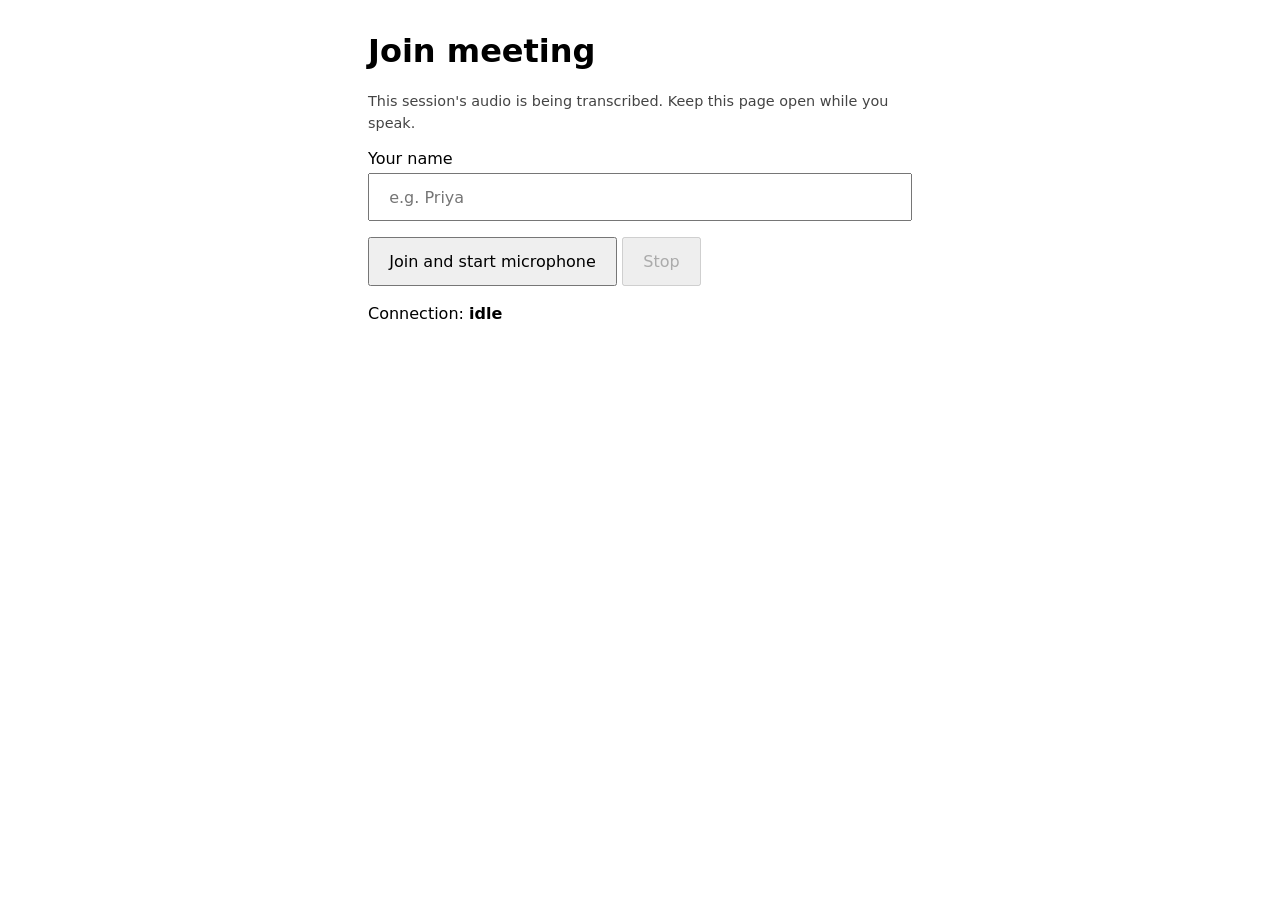
==== client/index.html @ 6a95faae "Replace aiohttp prototype with FastAPI transport and meeting integration Single FastAPI + aiortc pro" ====
<!doctype html>
<html lang="en">
<meta charset="utf-8">
<meta name="viewport" content="width=device-width, initial-scale=1">
<title>Join meeting</title>
<style>
  body { font: 16px system-ui, sans-serif; max-width: 34rem; margin: 2rem auto; padding: 0 1rem; }
  button, input { padding: .8rem 1.2rem; font: inherit; }
  input { width: 100%; box-sizing: border-box; margin: .3rem 0 1rem; }
  p { line-height: 1.5; }
  #status { font-weight: bold; }
  #consent { font-size: .9rem; color: #444; }
  [hidden] { display: none; }
</style>
<h1>Join meeting</h1>
<p id="consent">This session's audio is being transcribed. Keep this page open while you speak.</p>
<label for="name">Your name</label>
<input id="name" maxlength="80" autocomplete="name" placeholder="e.g. Priya">
<button id="start">Join and start microphone</button>
<button id="stop" disabled>Stop</button>
<button id="retry" hidden>Try again</button>
<p>Connection: <span id="status">idle</span></p>
<p id="detail"></p>
<script src="/static/app.js"></script>
</html>
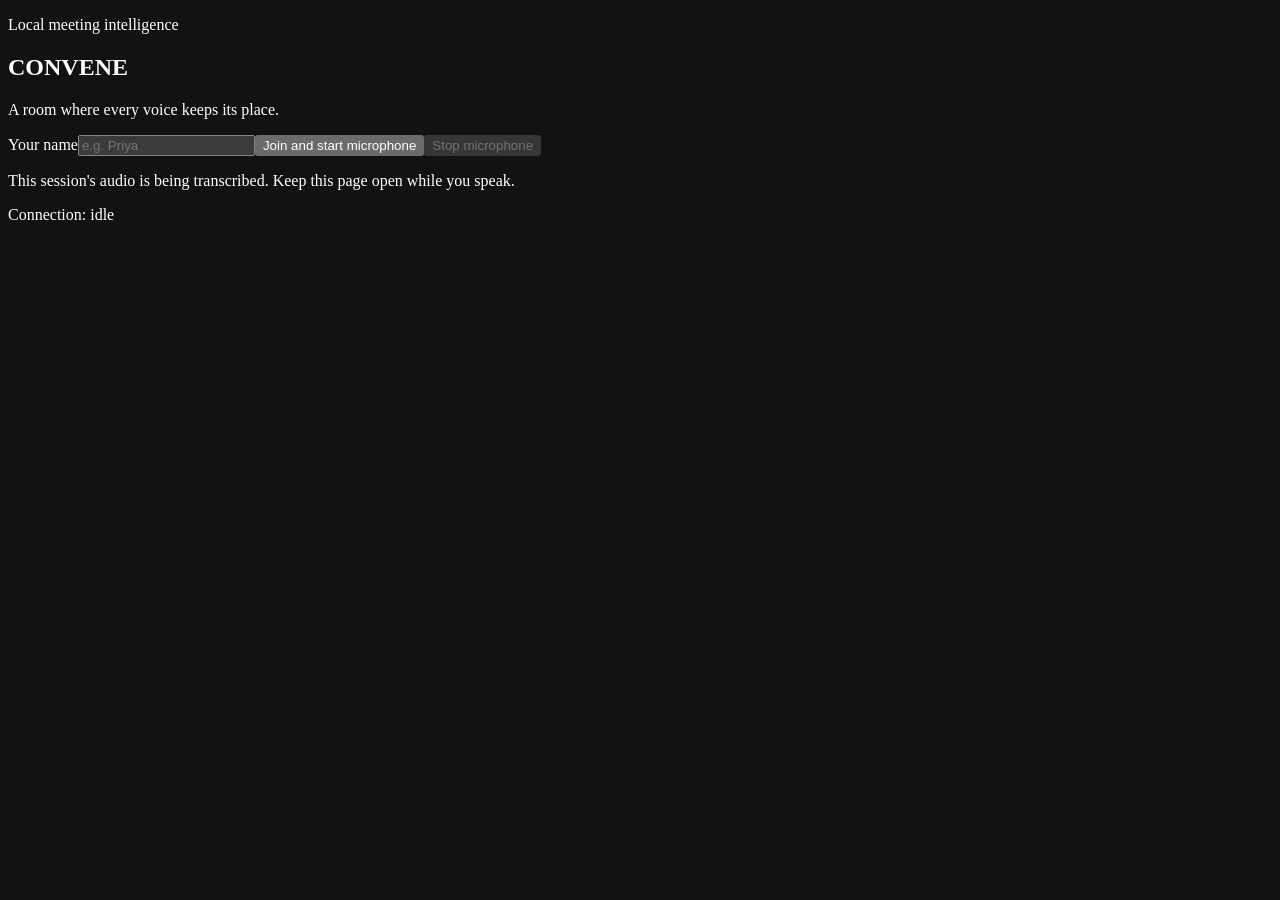
==== commit e1264e2b: "Build polished live dashboard UI" ====
--- a/client/index.html
+++ b/client/index.html
@@ -1,25 +1,15 @@
 <!doctype html>
-<html lang="en">
+<html lang="en"><head>
 <meta charset="utf-8">
 <meta name="viewport" content="width=device-width, initial-scale=1">
-<title>Join meeting</title>
-<style>
-  body { font: 16px system-ui, sans-serif; max-width: 34rem; margin: 2rem auto; padding: 0 1rem; }
-  button, input { padding: .8rem 1.2rem; font: inherit; }
-  input { width: 100%; box-sizing: border-box; margin: .3rem 0 1rem; }
-  p { line-height: 1.5; }
-  #status { font-weight: bold; }
-  #consent { font-size: .9rem; color: #444; }
-  [hidden] { display: none; }
-</style>
-<h1>Join meeting</h1>
+<meta name="color-scheme" content="dark">
+<title>Convene — Join meeting</title>
+<link rel="stylesheet" href="/static/join.css"></head>
+<body>
+<main class="join-page"><div class="join-ambient" aria-hidden="true"></div><section class="join-card">
+<header><p class="join-kicker">Local meeting intelligence</p><h1>CONVENE</h1><p class="join-intro">A room where every voice keeps its place.</p></header>
+<div class="join-form"><label for="name">Your name</label><input id="name" maxlength="80" autocomplete="name" placeholder="e.g. Priya"><button id="start">Join and start microphone</button><button id="stop" disabled>Stop microphone</button><button id="retry" hidden>Try again</button></div>
 <p id="consent">This session's audio is being transcribed. Keep this page open while you speak.</p>
-<label for="name">Your name</label>
-<input id="name" maxlength="80" autocomplete="name" placeholder="e.g. Priya">
-<button id="start">Join and start microphone</button>
-<button id="stop" disabled>Stop</button>
-<button id="retry" hidden>Try again</button>
-<p>Connection: <span id="status">idle</span></p>
-<p id="detail"></p>
-<script src="/static/app.js"></script>
-</html>
+<div class="join-status"><span class="status-orb" aria-hidden="true"></span><p>Connection: <span id="status">idle</span></p></div><p id="detail" role="status"></p>
+</section></main>
+<script src="/static/app.js"></script></body></html>
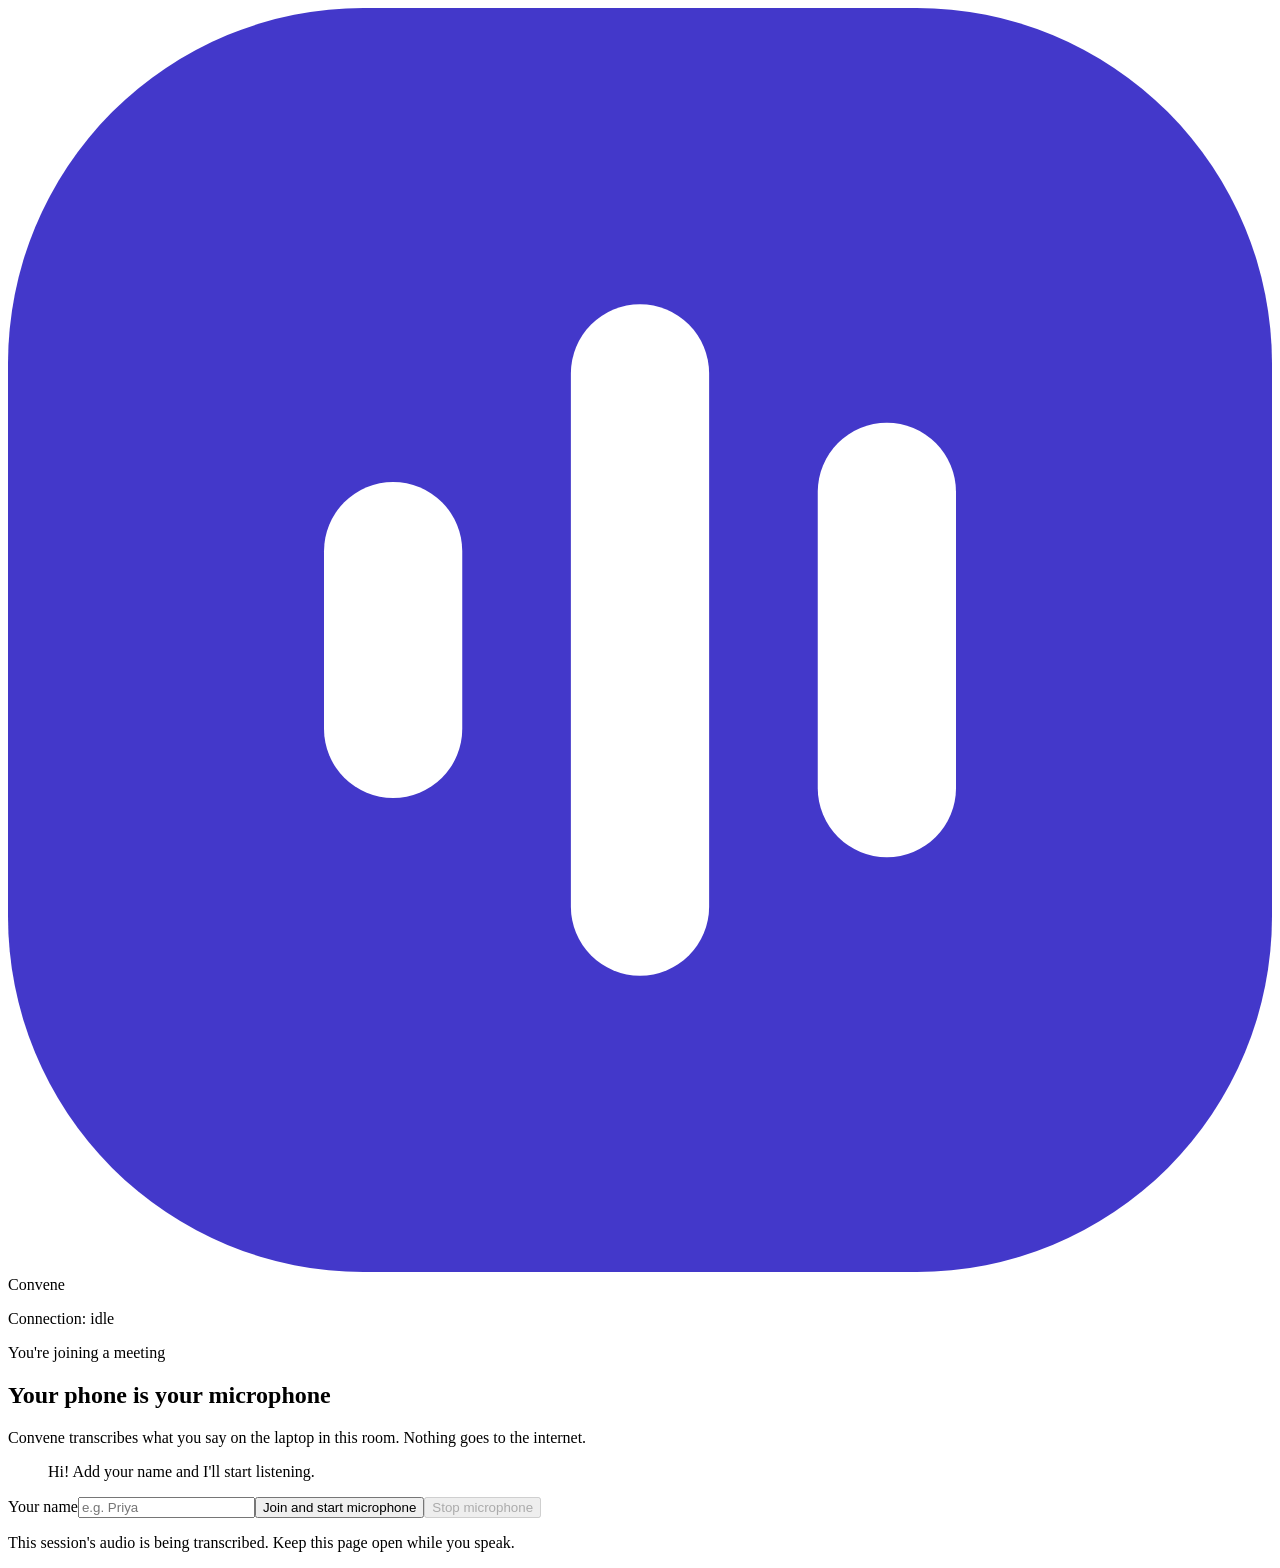
==== commit 2898f9ed: "Redesign UI with light theme, landing page, and restyled join and dashboard Light warm theme with an" ====
--- a/client/index.html
+++ b/client/index.html
@@ -2,14 +2,23 @@
 <html lang="en"><head>
 <meta charset="utf-8">
 <meta name="viewport" content="width=device-width, initial-scale=1">
-<meta name="color-scheme" content="dark">
+<meta name="color-scheme" content="light">
+<meta name="theme-color" content="#f7f5f0">
 <title>Convene — Join meeting</title>
+<link rel="stylesheet" href="/static/theme.css">
 <link rel="stylesheet" href="/static/join.css"></head>
 <body>
-<main class="join-page"><div class="join-ambient" aria-hidden="true"></div><section class="join-card">
-<header><p class="join-kicker">Local meeting intelligence</p><h1>CONVENE</h1><p class="join-intro">A room where every voice keeps its place.</p></header>
-<div class="join-form"><label for="name">Your name</label><input id="name" maxlength="80" autocomplete="name" placeholder="e.g. Priya"><button id="start">Join and start microphone</button><button id="stop" disabled>Stop microphone</button><button id="retry" hidden>Try again</button></div>
+<header class="join-bar">
+  <span class="brand"><svg class="brand-mark" viewBox="0 0 32 32" aria-hidden="true"><rect width="32" height="32" rx="9" fill="#4338ca"/><rect x="8" y="12" width="3.5" height="8" rx="1.75" fill="#fff"/><rect x="14.25" y="7.5" width="3.5" height="17" rx="1.75" fill="#fff"/><rect x="20.5" y="10.5" width="3.5" height="11" rx="1.75" fill="#fff"/></svg>Convene</span>
+  <div class="join-status" data-state="idle"><span class="status-orb" aria-hidden="true"></span><p>Connection: <span id="status">idle</span></p></div>
+</header>
+<main class="join-page"><section class="join-card">
+<header><p class="join-kicker">You're joining a meeting</p><h1>Your phone is your microphone</h1><p class="join-intro">Convene transcribes what you say on the laptop in this room. Nothing goes to the internet.</p></header>
+<figure class="mascot join-mascot" data-mascot data-mood="waiting"><div class="mascot-art"></div><figcaption class="mascot-line" aria-live="polite">Hi! Add your name and I'll start listening.</figcaption></figure>
+<div class="join-form"><label for="name">Your name</label><input id="name" class="field" maxlength="80" autocomplete="name" placeholder="e.g. Priya"><button id="start" class="btn btn-primary">Join and start microphone</button><button id="stop" class="btn btn-secondary" disabled>Stop microphone</button><button id="retry" class="btn btn-secondary" hidden>Try again</button></div>
 <p id="consent">This session's audio is being transcribed. Keep this page open while you speak.</p>
-<div class="join-status"><span class="status-orb" aria-hidden="true"></span><p>Connection: <span id="status">idle</span></p></div><p id="detail" role="status"></p>
+<p id="detail" role="status"></p>
 </section></main>
-<script src="/static/app.js"></script></body></html>
+<script src="/static/app.js"></script>
+<script src="/static/mascot.js"></script>
+<script src="/static/join_ui.js"></script></body></html>
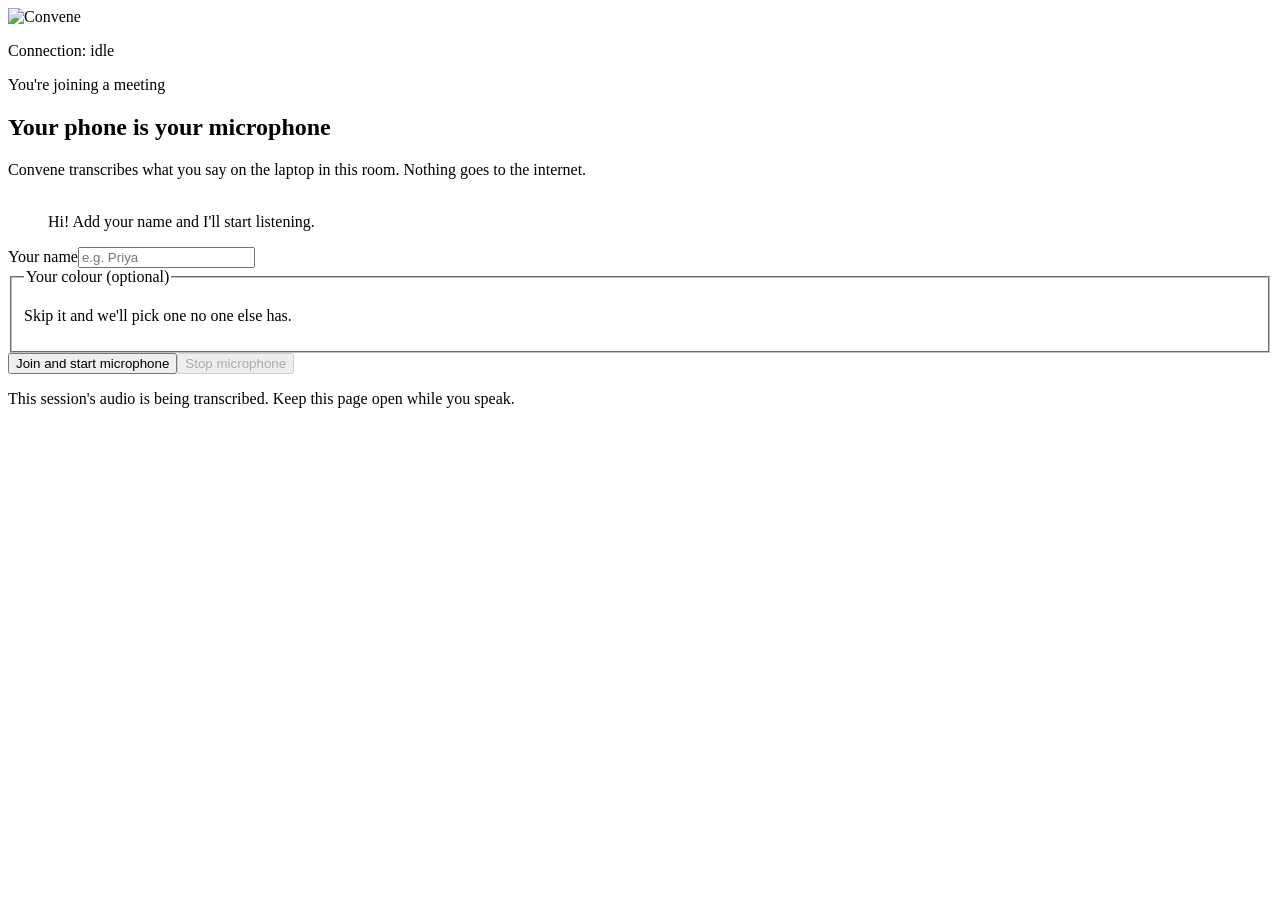
==== commit 1c7a04aa: "Add brand mascot, participant colours, chat transcript, and Hinglish STT - STT transcribes only Engl" ====
--- a/client/index.html
+++ b/client/index.html
@@ -5,20 +5,26 @@
 <meta name="color-scheme" content="light">
 <meta name="theme-color" content="#f7f5f0">
 <title>Convene — Join meeting</title>
+<link rel="icon" href="/static/brand/logo-mark.svg" type="image/svg+xml">
 <link rel="stylesheet" href="/static/theme.css">
 <link rel="stylesheet" href="/static/join.css"></head>
 <body>
 <header class="join-bar">
-  <span class="brand"><svg class="brand-mark" viewBox="0 0 32 32" aria-hidden="true"><rect width="32" height="32" rx="9" fill="#4338ca"/><rect x="8" y="12" width="3.5" height="8" rx="1.75" fill="#fff"/><rect x="14.25" y="7.5" width="3.5" height="17" rx="1.75" fill="#fff"/><rect x="20.5" y="10.5" width="3.5" height="11" rx="1.75" fill="#fff"/></svg>Convene</span>
+  <span class="brand"><img src="/static/brand/logo.svg" alt="Convene"></span>
   <div class="join-status" data-state="idle"><span class="status-orb" aria-hidden="true"></span><p>Connection: <span id="status">idle</span></p></div>
 </header>
 <main class="join-page"><section class="join-card">
 <header><p class="join-kicker">You're joining a meeting</p><h1>Your phone is your microphone</h1><p class="join-intro">Convene transcribes what you say on the laptop in this room. Nothing goes to the internet.</p></header>
-<figure class="mascot join-mascot" data-mascot data-mood="waiting"><div class="mascot-art"></div><figcaption class="mascot-line" aria-live="polite">Hi! Add your name and I'll start listening.</figcaption></figure>
-<div class="join-form"><label for="name">Your name</label><input id="name" class="field" maxlength="80" autocomplete="name" placeholder="e.g. Priya"><button id="start" class="btn btn-primary">Join and start microphone</button><button id="stop" class="btn btn-secondary" disabled>Stop microphone</button><button id="retry" class="btn btn-secondary" hidden>Try again</button></div>
+<div class="join-guide" aria-live="polite">
+  <figure class="mascot" id="guide"><div class="mascot-art"><img id="guideArt" src="/static/brand/mascot.svg" alt=""></div><figcaption class="mascot-line" id="guideLine">Hi! Add your name and I'll start listening.</figcaption></figure>
+  <div id="guideWalk" hidden></div>
+</div>
+<div class="join-form"><label for="name">Your name</label><input id="name" class="field" maxlength="80" autocomplete="name" placeholder="e.g. Priya">
+<fieldset class="color-picker" id="colorPicker"><legend>Your colour <span>(optional)</span></legend><div class="swatches" id="swatches"></div><p class="color-hint" id="colorHint">Skip it and we'll pick one no one else has.</p></fieldset>
+<button id="start" class="btn btn-primary">Join and start microphone</button><button id="stop" class="btn btn-secondary" disabled>Stop microphone</button><button id="retry" class="btn btn-secondary" hidden>Try again</button></div>
 <p id="consent">This session's audio is being transcribed. Keep this page open while you speak.</p>
 <p id="detail" role="status"></p>
 </section></main>
-<script src="/static/app.js"></script>
-<script src="/static/mascot.js"></script>
-<script src="/static/join_ui.js"></script></body></html>
+<script src="/static/brand.js"></script>
+<script src="/static/join_ui.js"></script>
+<script src="/static/app.js"></script></body></html>
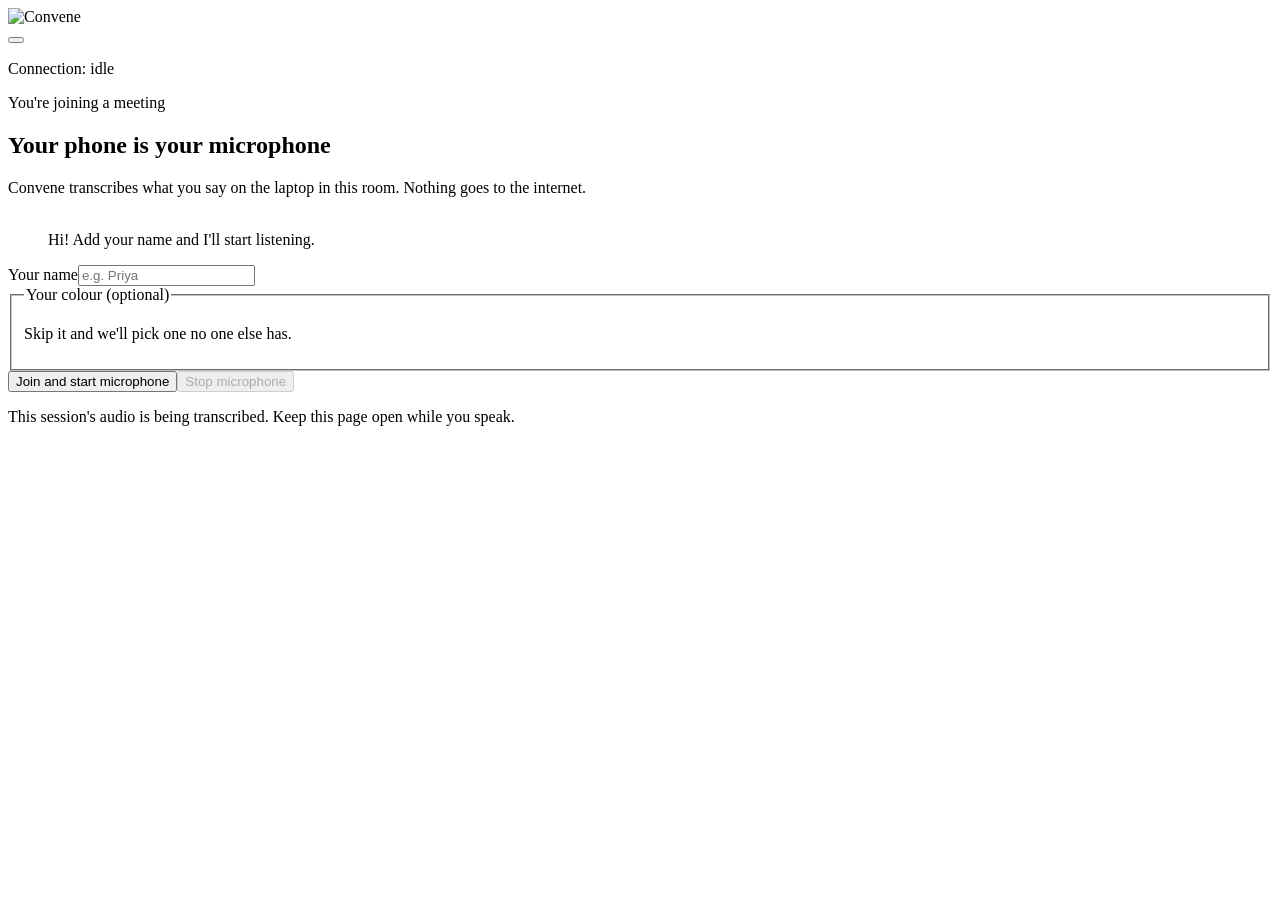
==== commit d45c0553: "Add dark theme and UI motion polish" ====
--- a/client/index.html
+++ b/client/index.html
@@ -2,8 +2,9 @@
 <html lang="en"><head>
 <meta charset="utf-8">
 <meta name="viewport" content="width=device-width, initial-scale=1">
-<meta name="color-scheme" content="light">
+<meta name="color-scheme" content="light dark">
 <meta name="theme-color" content="#f7f5f0">
+<script src="/static/theme.js"></script>
 <title>Convene — Join meeting</title>
 <link rel="icon" href="/static/brand/logo-mark.svg" type="image/svg+xml">
 <link rel="stylesheet" href="/static/theme.css">
@@ -11,7 +12,7 @@
 <body>
 <header class="join-bar">
   <span class="brand"><img src="/static/brand/logo.svg" alt="Convene"></span>
-  <div class="join-status" data-state="idle"><span class="status-orb" aria-hidden="true"></span><p>Connection: <span id="status">idle</span></p></div>
+  <div class="join-bar-actions"><button class="theme-toggle" type="button" data-theme-toggle></button><div class="join-status" data-state="idle"><span class="status-orb" aria-hidden="true"></span><p>Connection: <span id="status">idle</span></p></div></div>
 </header>
 <main class="join-page"><section class="join-card">
 <header><p class="join-kicker">You're joining a meeting</p><h1>Your phone is your microphone</h1><p class="join-intro">Convene transcribes what you say on the laptop in this room. Nothing goes to the internet.</p></header>
@@ -19,6 +20,11 @@
   <figure class="mascot" id="guide"><div class="mascot-art"><img id="guideArt" src="/static/brand/mascot.svg" alt=""></div><figcaption class="mascot-line" id="guideLine">Hi! Add your name and I'll start listening.</figcaption></figure>
   <div id="guideWalk" hidden></div>
 </div>
+<section class="live-view" id="liveView" hidden>
+  <div class="orb"><canvas id="orbCanvas" aria-hidden="true"></canvas><span class="orb-avatar" id="orbAvatar"></span></div>
+  <p class="orb-state" id="orbState" role="status">Listening…</p>
+  <p class="orb-who" id="orbWho"></p>
+</section>
 <div class="join-form"><label for="name">Your name</label><input id="name" class="field" maxlength="80" autocomplete="name" placeholder="e.g. Priya">
 <fieldset class="color-picker" id="colorPicker"><legend>Your colour <span>(optional)</span></legend><div class="swatches" id="swatches"></div><p class="color-hint" id="colorHint">Skip it and we'll pick one no one else has.</p></fieldset>
 <button id="start" class="btn btn-primary">Join and start microphone</button><button id="stop" class="btn btn-secondary" disabled>Stop microphone</button><button id="retry" class="btn btn-secondary" hidden>Try again</button></div>
@@ -26,5 +32,6 @@
 <p id="detail" role="status"></p>
 </section></main>
 <script src="/static/brand.js"></script>
+<script src="/static/mic_orb.js"></script>
 <script src="/static/join_ui.js"></script>
 <script src="/static/app.js"></script></body></html>
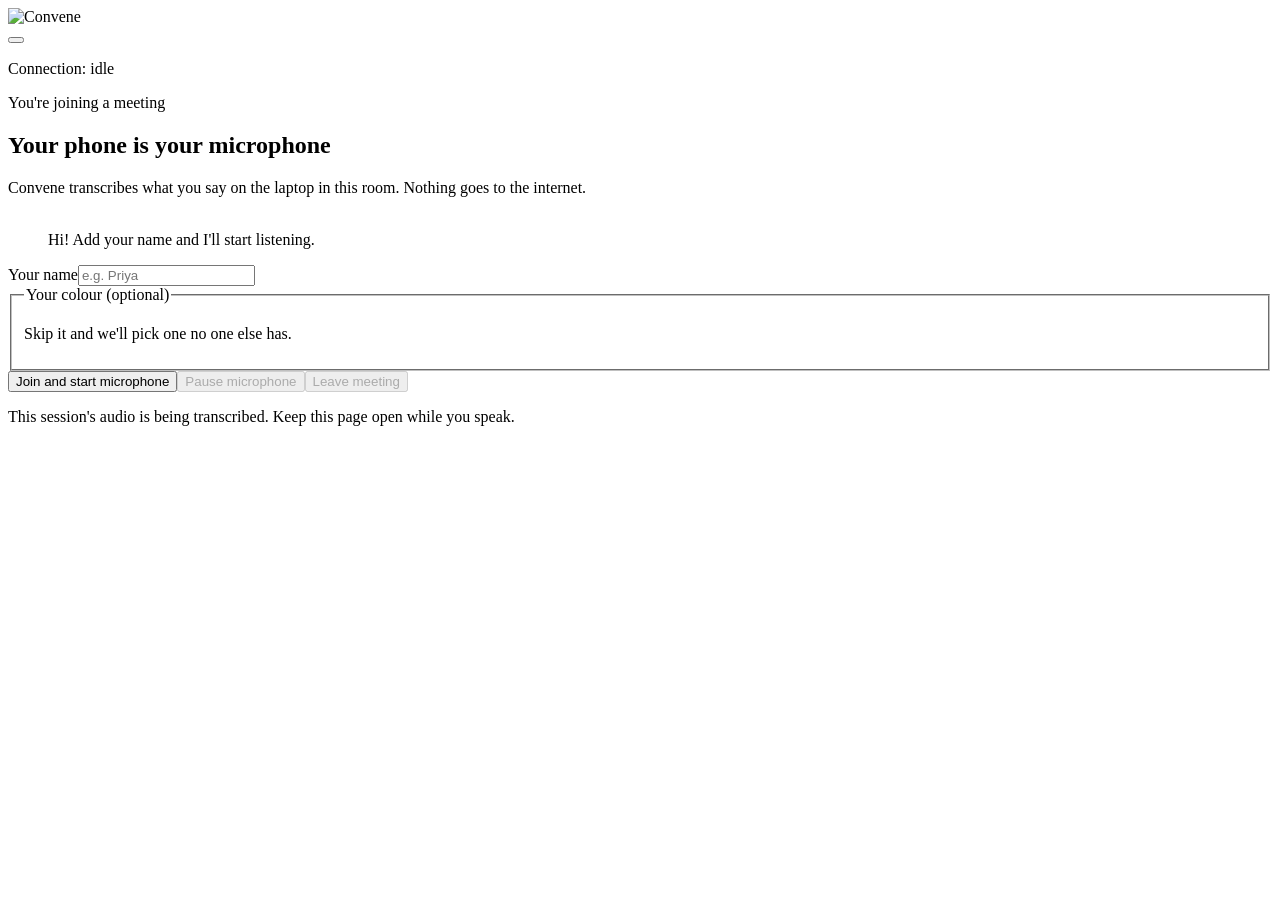
==== commit cb8878ed: "Add bleed filter, pause/leave on phones, Hinglish backstop, webdev demo seed - Cross-device bleed fi" ====
--- a/client/index.html
+++ b/client/index.html
@@ -27,7 +27,7 @@
 </section>
 <div class="join-form"><label for="name">Your name</label><input id="name" class="field" maxlength="80" autocomplete="name" placeholder="e.g. Priya">
 <fieldset class="color-picker" id="colorPicker"><legend>Your colour <span>(optional)</span></legend><div class="swatches" id="swatches"></div><p class="color-hint" id="colorHint">Skip it and we'll pick one no one else has.</p></fieldset>
-<button id="start" class="btn btn-primary">Join and start microphone</button><button id="stop" class="btn btn-secondary" disabled>Stop microphone</button><button id="retry" class="btn btn-secondary" hidden>Try again</button></div>
+<button id="start" class="btn btn-primary">Join and start microphone</button><button id="pause" class="btn btn-secondary" type="button" aria-pressed="false" disabled>Pause microphone</button><button id="stop" class="btn btn-secondary join-leave" type="button" disabled>Leave meeting</button><button id="retry" class="btn btn-secondary" hidden>Try again</button></div>
 <p id="consent">This session's audio is being transcribed. Keep this page open while you speak.</p>
 <p id="detail" role="status"></p>
 </section></main>
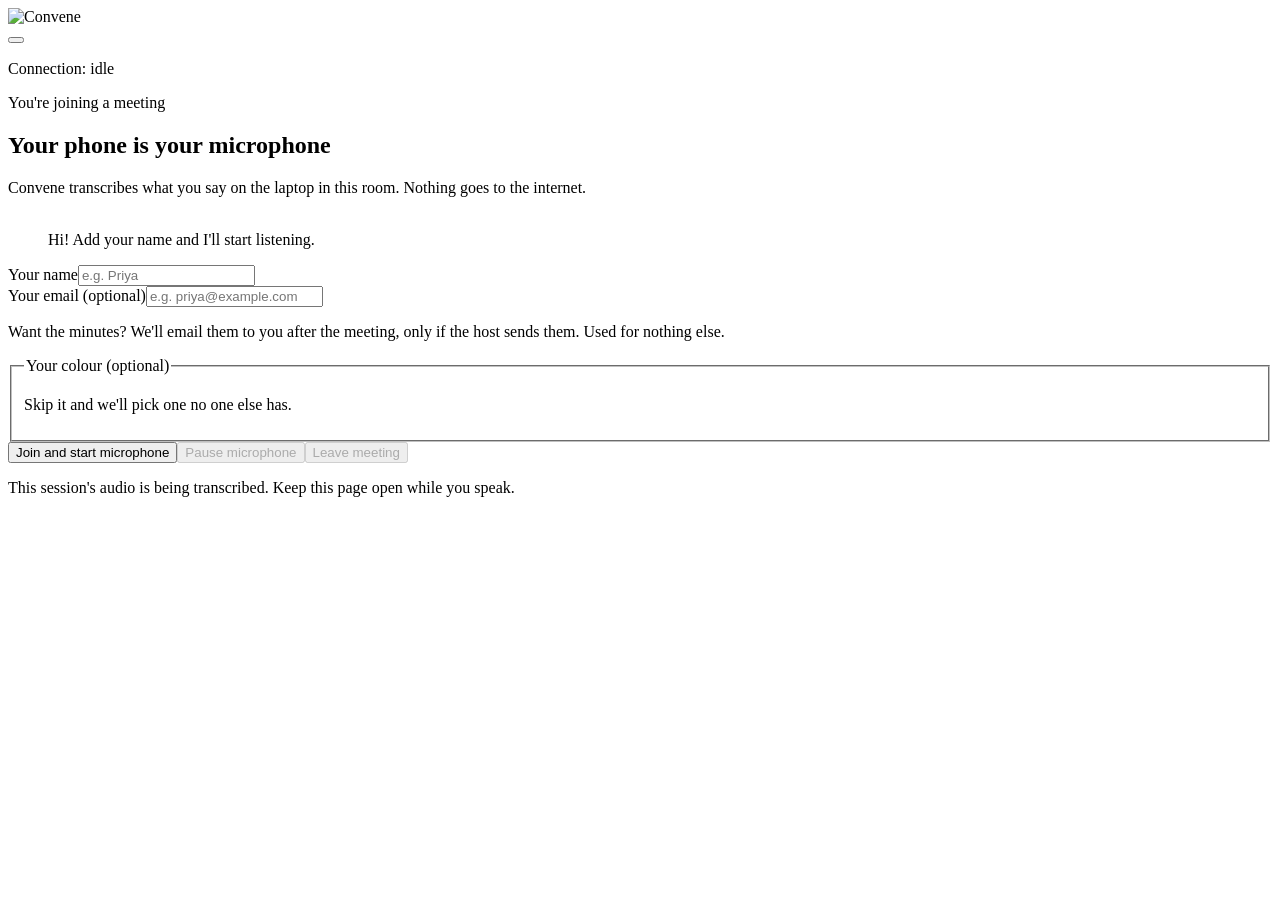
==== commit aafcadc6: "Add optional join email and send DOCX minutes through Resend Phones may give an email at join, store" ====
--- a/client/index.html
+++ b/client/index.html
@@ -26,6 +26,7 @@
   <p class="orb-who" id="orbWho"></p>
 </section>
 <div class="join-form"><label for="name">Your name</label><input id="name" class="field" maxlength="80" autocomplete="name" placeholder="e.g. Priya">
+<div class="email-field" id="emailField"><label for="email">Your email <span>(optional)</span></label><input id="email" class="field" type="email" inputmode="email" maxlength="254" autocomplete="email" autocapitalize="off" spellcheck="false" placeholder="e.g. priya@example.com"><p class="email-hint">Want the minutes? We'll email them to you after the meeting, only if the host sends them. Used for nothing else.</p></div>
 <fieldset class="color-picker" id="colorPicker"><legend>Your colour <span>(optional)</span></legend><div class="swatches" id="swatches"></div><p class="color-hint" id="colorHint">Skip it and we'll pick one no one else has.</p></fieldset>
 <button id="start" class="btn btn-primary">Join and start microphone</button><button id="pause" class="btn btn-secondary" type="button" aria-pressed="false" disabled>Pause microphone</button><button id="stop" class="btn btn-secondary join-leave" type="button" disabled>Leave meeting</button><button id="retry" class="btn btn-secondary" hidden>Try again</button></div>
 <p id="consent">This session's audio is being transcribed. Keep this page open while you speak.</p>
